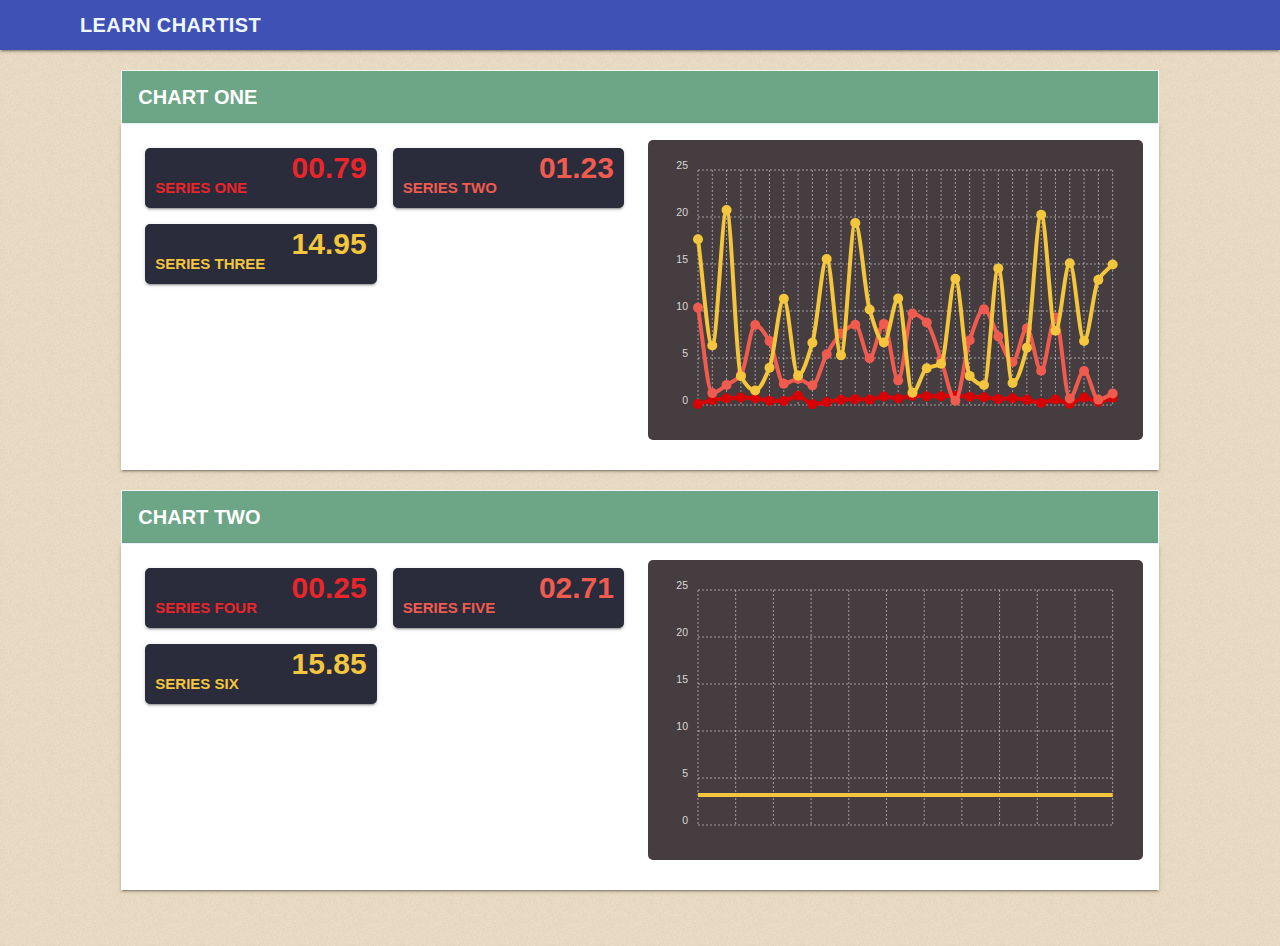
==== index.html @ bc958278 "Create index.html" ====
<!DOCTYPE html>
<html>
    <head>
        <title>Example</title>
        <script>
            function init()
            {
               window.location.href = "https://ptanoop.github.io/learn_chartist_mdl/learn_chartist.html";
            }
        </script>
    </head>

    <body onload="init()">
    </body>
</html>
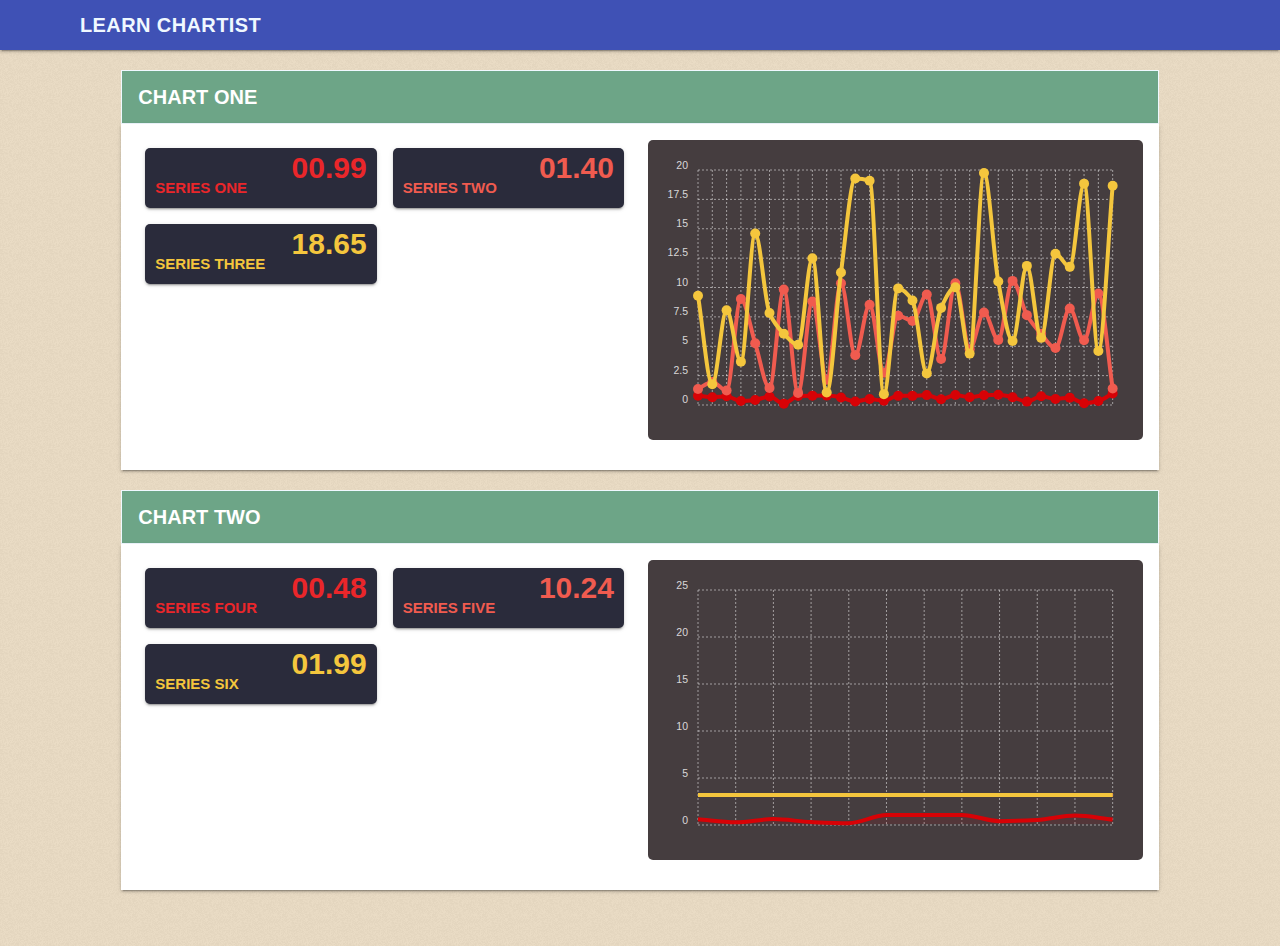
==== commit 183df0ce: "Update index.html" ====
--- a/index.html
+++ b/index.html
@@ -1,7 +1,7 @@
 <!DOCTYPE html>
 <html>
     <head>
-        <title>Example</title>
+        <title>Learn Chartist</title>
         <script>
             function init()
             {
